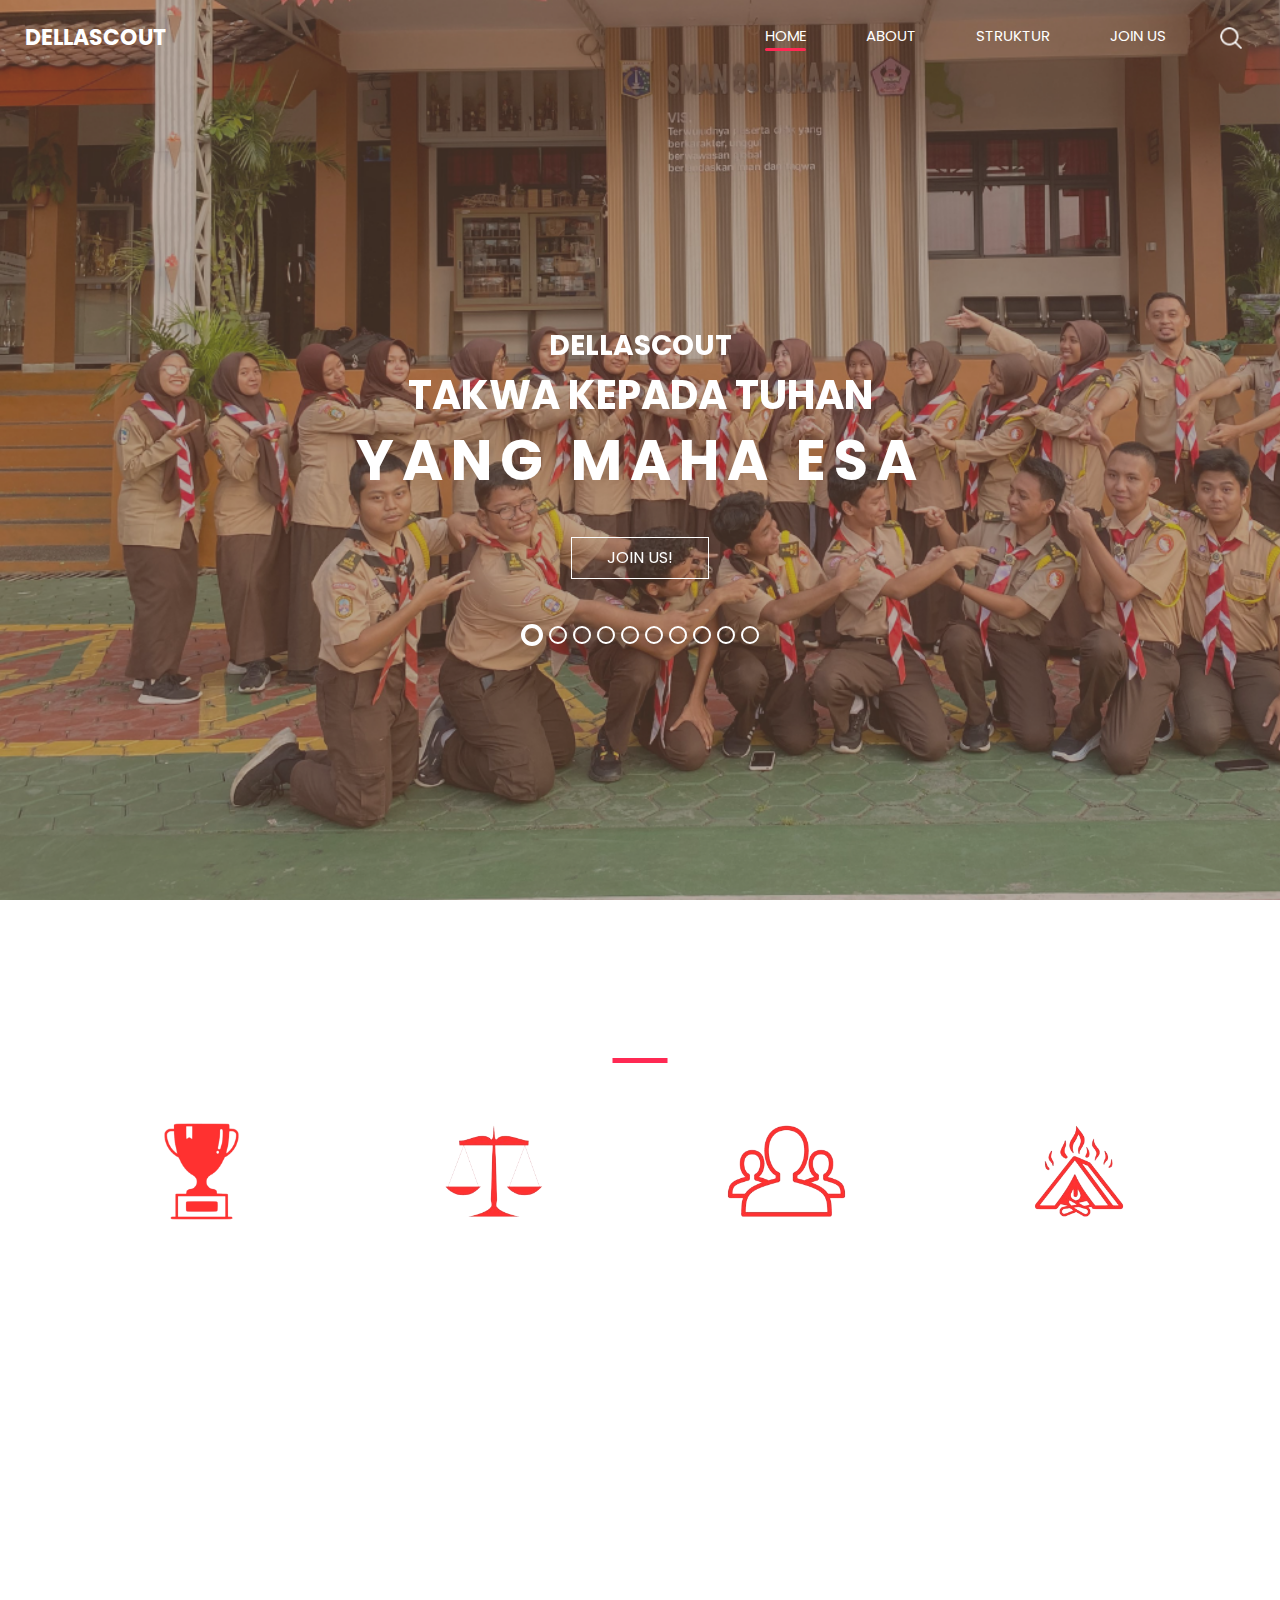
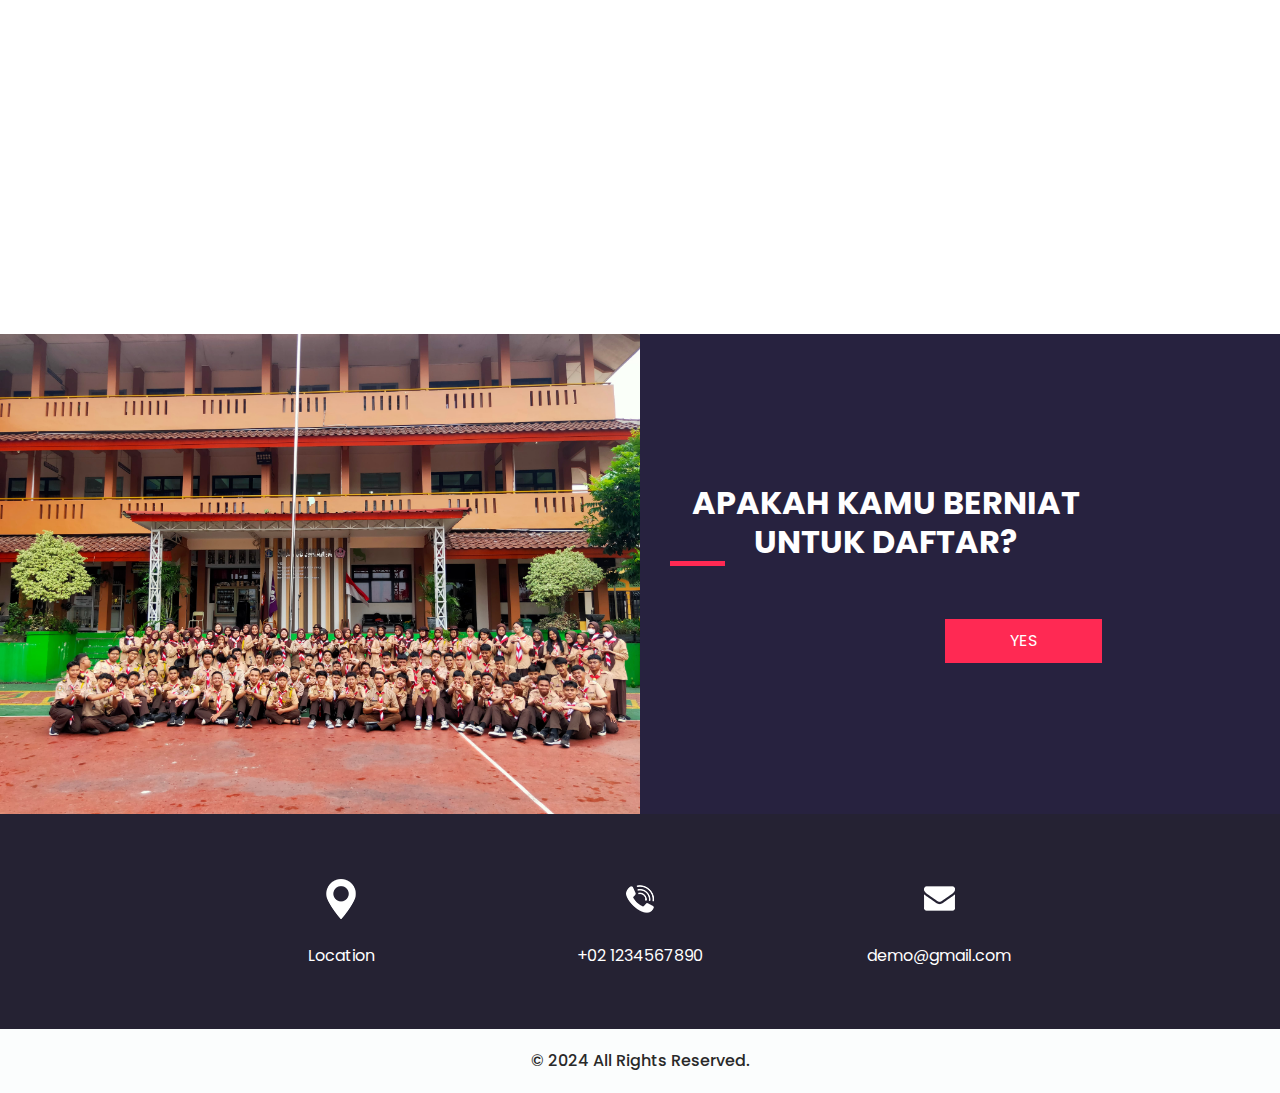
==== index.html @ 031c6e32 "Add files via upload" ====
<!DOCTYPE html>
<html>

<head>
  <!-- Basic -->
  <meta charset="utf-8" />
  <meta http-equiv="X-UA-Compatible" content="IE=edge" />
  <!-- Mobile Metas -->
  <meta name="viewport" content="width=device-width, initial-scale=1, shrink-to-fit=no" />
  <!-- Site Metas -->
  <meta name="keywords" content="" />
  <meta name="description" content="" />
  <meta name="author" content="" />

  <title>Dellascout</title>

  <!-- slider stylesheet -->
  <link rel="stylesheet" type="text/css" href="https://cdnjs.cloudflare.com/ajax/libs/OwlCarousel2/2.3.4/assets/owl.carousel.min.css" />

  <!-- bootstrap core css -->
  <link rel="stylesheet" type="text/css" href="css/bootstrap.css" />

  <!-- fonts style -->
  <link href="https://fonts.googleapis.com/css?family=Poppins:400,600,700&display=swap" rel="stylesheet">
  <!-- Custom styles for this template -->
  <link href="css/style.css" rel="stylesheet" />
  <!-- responsive style -->
  <link href="css/responsive.css" rel="stylesheet" />
</head>

<body>
  <div class="hero_area">
    <!-- header section strats -->
    <header class="header_section">
      <div class="container-fluid">
        <nav class="navbar navbar-expand-lg custom_nav-container ">
          <a class="navbar-brand" href="index.html">
            <span>
              Dellascout
            </span>
          </a>
          <button class="navbar-toggler" type="button" data-toggle="collapse" data-target="#navbarSupportedContent" aria-controls="navbarSupportedContent" aria-expanded="false" aria-label="Toggle navigation">
            <span class="navbar-toggler-icon"></span>
          </button>

          <div class="collapse navbar-collapse" id="navbarSupportedContent">
            <div class="d-flex ml-auto flex-column flex-lg-row align-items-center">
              <ul class="navbar-nav  ">
                <li class="nav-item active">
                  <a class="nav-link" href="index.html">Home <span class="sr-only">(current)</span></a>
                </li>
                <li class="nav-item ">
                  <a class="nav-link" href="why.html"> About </a>
                </li>
                </li>
                <li class="nav-item">
                  <a class="nav-link" href="trainer.html"> Struktur </a>
                </li>
                <li class="nav-item">
                  <a class="nav-link" href=""> Join Us </a>
                </li>
              </ul>
              <div class="user_option">
                <form class="form-inline my-2 my-lg-0 ml-0 ml-lg-4 mb-3 mb-lg-0">
                  <button class="btn  my-2 my-sm-0 nav_search-btn" type="submit"></button>
                </form>
              </div>
            </div>
          </div>
        </nav>
      </div>
    </header>
    <!-- end header section -->
    <!-- slider section -->
    <section class=" slider_section position-relative">
      <div id="carouselExampleIndicators" class="carousel slide" data-ride="carousel">
        <div class="carousel-inner">
          <div class="carousel-item active">
            <div class="container">
              <div class="col-lg-10 col-md-11 mx-auto">
                <div class="detail-box">
                  <div>
                    <h3>
                      Dellascout
                    </h3>
                    <h2>
                      Takwa kepada Tuhan
                    </h2>
                    <h1>
                      Yang Maha Esa
                    </h1>
                    <div class="">
                      <a href="">
                        Join us!
                      </a>
                    </div>
                  </div>
                </div>
              </div>
            </div>
          </div>
          <div class="carousel-item">
            <div class="container">
              <div class="col-lg-10 col-md-11 mx-auto">
                <div class="detail-box">
                  <div>
                    <h3>
                      Dellascout
                    </h3>
                    <h2>
                      Cinta alam dan kasih Sayang 
                    </h2>
                    <h1>
                      sesama manusia
                    </h1>
                    <div class="">
                      <a href="">
                        Join Us
                      </a>
                    </div>
                  </div>
                </div>
              </div>
            </div>
          </div>
          <div class="carousel-item">
            <div class="container">
              <div class="col-lg-10 col-md-11 mx-auto">
                <div class="detail-box">
                  <div>
                    <h3>
                      Dellascout
                    </h3>
                    <h2>
                      Patriot yang
                    </h2>
                    <h1>
                      sopan dan kesatria
                    </h1>
                    <div class="">
                      <a href="">
                        Join Us
                      </a>
                    </div>
                  </div>
                </div>
              </div>
            </div>
          </div>
          <div class="carousel-item">
            <div class="container">
              <div class="col-lg-10 col-md-11 mx-auto">
                <div class="detail-box">
                  <div>
                    <h3>
                      Dellascout
                    </h3>
                    <h2>
                      Patuh dan suka
                    </h2>
                    <h1>
                      bermusyawarah
                    </h1>
                    <div class="">
                      <a href="">
                        Join Us
                      </a>
                    </div>
                  </div>
                </div>
              </div>
            </div>
          </div>
          <div class="carousel-item">
            <div class="container">
              <div class="col-lg-10 col-md-11 mx-auto">
                <div class="detail-box">
                  <div>
                    <h3>
                      Dellascout
                    </h3>
                    <h2>
                      Rela menolong
                    </h2>
                    <h1>
                      dan tabah
                    </h1>
                    <div class="">
                      <a href="">
                        Join Us
                      </a>
                    </div>
                  </div>
                </div>
              </div>
            </div>
          </div>
          <div class="carousel-item">
            <div class="container">
              <div class="col-lg-10 col-md-11 mx-auto">
                <div class="detail-box">
                  <div>
                    <h3>
                      Dellascout
                    </h3>
                    <h2>
                      Rajin, terampil
                    </h2>
                    <h1>
                      dan gembira
                    </h1>
                    <div class="">
                      <a href="">
                        Join Us
                      </a>
                    </div>
                  </div>
                </div>
              </div>
            </div>
          </div>
          <div class="carousel-item">
            <div class="container">
              <div class="col-lg-10 col-md-11 mx-auto">
                <div class="detail-box">
                  <div>
                    <h3>
                      Dellascout
                    </h3>
                    <h2>
                      Hemat, cermat
                    </h2>
                    <h1>
                      dan Bersahaja
                    </h1>
                    <div class="">
                      <a href="">
                        Join Us
                      </a>
                    </div>
                  </div>
                </div>
              </div>
            </div>
          </div>
          <div class="carousel-item">
            <div class="container">
              <div class="col-lg-10 col-md-11 mx-auto">
                <div class="detail-box">
                  <div>
                    <h3>
                      Dellascout
                    </h3>
                    <h2>
                      Disiplin, berani
                    </h2>
                    <h1>
                      dan setia
                    </h1>
                    <div class="">
                      <a href="">
                        Join Us
                      </a>
                    </div>
                  </div>
                </div>
              </div>
            </div>
          </div>
          <div class="carousel-item">
            <div class="container">
              <div class="col-lg-10 col-md-11 mx-auto">
                <div class="detail-box">
                  <div>
                    <h3>
                      Dellascout
                    </h3>
                    <h2>
                      Bertanggung jawab dan
                    </h2>
                    <h1>
                      dapat dipercaya
                    </h1>
                    <div class="">
                      <a href="">
                        Join Us
                      </a>
                    </div>
                  </div>
                </div>
              </div>
            </div>
          </div>
          <div class="carousel-item">
            <div class="container">
              <div class="col-lg-10 col-md-11 mx-auto">
                <div class="detail-box">
                  <div>
                    <h3>
                      Dellascout
                    </h3>
                    <h2>
                      Suci dalam pikiran, perkataan
                    </h2>
                    <h1>
                      maupun perbuatan
                    </h1>
                    <div class="">
                      <a href="">
                        Join Us
                      </a>
                    </div>
                  </div>
                </div>
              </div>
            </div>
          </div>
        </div>
        <ol class="carousel-indicators">
          <li data-target="#carouselExampleIndicators" data-slide-to="0" class="active"></li>
          <li data-target="#carouselExampleIndicators" data-slide-to="1"></li>
          <li data-target="#carouselExampleIndicators" data-slide-to="2"></li>
          <li data-target="#carouselExampleIndicators" data-slide-to="3"></li>
          <li data-target="#carouselExampleIndicators" data-slide-to="4"></li>
          <li data-target="#carouselExampleIndicators" data-slide-to="5"></li>
          <li data-target="#carouselExampleIndicators" data-slide-to="6"></li>
          <li data-target="#carouselExampleIndicators" data-slide-to="7"></li>
          <li data-target="#carouselExampleIndicators" data-slide-to="8"></li>
          <li data-target="#carouselExampleIndicators" data-slide-to="9"></li>
        </ol>
      </div>
    </section>
    <!-- end slider section -->
  </div>


  <!-- Us section -->

  <section class="us_section layout_padding">
    <div class="container">
      <div class="heading_container">
        <h2>
          Kenapa pilih kami?
        </h2>
      </div>

      <div class="us_container ">
        <div class="row">
          <div class="col-lg-3 col-md-6">
            <div class="box">
              <div class="img-box">
                <img src="images/u-1.png" alt="">
              </div>
              <div class="detail-box">
                <h5>
                  PRESTASI
                </h5>
                <p>
                  Ekskul kami sudah mempunyai banyak prestasi yang di capai
                </p>
              </div>
            </div>
          </div>
          <div class="col-lg-3 col-md-6">
            <div class="box">
              <div class="img-box">
                <img src="images/u-4.png" alt="">
              </div>
              <div class="detail-box">
                <h5>
                  RELA MENOLONG
                </h5>
                <p>
                  Rela menolong semua orang yang membutuhkan bantuan
                </p>
              </div>
            </div>
          </div>
          <div class="col-lg-3 col-md-6">
            <div class="box">
              <div class="img-box">
                <img src="images/u-2.png" alt="">
              </div>
              <div class="detail-box">
                <h5>
                  SOLIDARITAS
                </h5>
                <p>
                  Kami mempunyai solidaritas yang tinggi da
                </p>
              </div>
            </div>
          </div>
          <div class="col-lg-3 col-md-6">
            <div class="box">
              <div class="img-box">
                <img src="images/u-3.png" alt="">
              </div>
              <div class="detail-box">
                <h5>
                  PERKEMAHAN
                </h5>
                <p>
                  Kami juga mengadakan perkemahan seperti perjusa (perkemahan jumat sabtu)
                </p>
              </div>
            </div>
          </div>
        </div>
      </div>
    </div>
  </section>

  <!-- end us section -->


  <!-- heathy section -->

  <section class="heathy_section layout_padding">
    <div class="container">

      <div class="row">
        <div class="col-md-12 mx-auto">
          <div class="detail-box">
            <h2>
              PRAMUKA
            </h2>
            <p>
              Pramuka adalah singkatan dari "Praja Muda Karana," yang berarti "Rakyat Muda yang Suka Berkarya." Pramuka adalah gerakan pendidikan non-formal yang berfokus pada pengembangan keterampilan, karakter, dan nilai-nilai positif bagi anak-anak, remaja, dan pemuda. Gerakan ini bertujuan untuk membentuk individu yang mandiri, bertanggung jawab, berjiwa sosial, dan memiliki kepribadian yang kuat.
            </p>
            <div class="btn-box">
              <a href="why.html">
                READ MORE
              </a>
            </div>
          </div>
        </div>
      </div>

    </div>
  </section>

  <!-- end heathy section -->

  

  <!-- contact section -->

  <section class="contact_section ">
    <div class="container-fluid">
      <div class="row">
        <div class="col-md-6 px-0">
          <div class="img-box">
            <img src="images/contact-img.jpg" alt="">
          </div>
        </div>
        <div class="col-lg-5 col-md-6">
          <div class="form_container pr-0 pr-lg-5 mr-0 mr-lg-2">
            <div class="heading_container">
              <h2>
                Apakah kamu berniat untuk daftar?
              </h2>
            </div>
            <form action="">
              <div class="d-flex ">
                <button>
                  yes
                </button>
              </div>
            </form>
          </div>
        </div>
      </div>
    </div>
  </section>

  <!-- end contact section -->

  <!-- info section -->
  <section class="info_section layout_padding2">
    <div class="container">
      <div class="info_items">
        <a href="">
          <div class="item ">
            <div class="img-box box-1">
              <img src="" alt="">
            </div>
            <div class="detail-box">
              <p>
                Location
              </p>
            </div>
          </div>
        </a>
        <a href="">
          <div class="item ">
            <div class="img-box box-2">
              <img src="" alt="">
            </div>
            <div class="detail-box">
              <p>
                +02 1234567890
              </p>
            </div>
          </div>
        </a>
        <a href="">
          <div class="item ">
            <div class="img-box box-3">
              <img src="" alt="">
            </div>
            <div class="detail-box">
              <p>
                demo@gmail.com
              </p>
            </div>
          </div>
        </a>
      </div>
    </div>
  </section>

  <!-- end info_section -->
<!-- footer section -->
<footer class="container-fluid footer_section">
  <p>
    &copy; 2024 All Rights Reserved. 
  </p>
</footer>
<!-- footer section -->
  <script src="js/jquery-3.4.1.min.js"></script>
  <script src="js/bootstrap.js"></script>

</body>

</html>
---- css/style.css ----
body {
  font-family: 'Poppins', sans-serif;
  color: #000000;
  background-color: #ffffff;
}

.layout_padding {
  padding-top: 120px;
  padding-bottom: 120px;
}

.layout_padding2 {
  padding-top: 45px;
  padding-bottom: 45px;
}

.layout_padding2-top {
  padding-top: 45px;
}

.layout_padding2-bottom {
  padding-bottom: 45px;
}

.layout_padding-top {
  padding-top: 120px;
}

.layout_padding-bottom {
  padding-bottom: 120px;
}

.heading_container {
  display: -webkit-box;
  display: -ms-flexbox;
  display: flex;
  -webkit-box-pack: center;
      -ms-flex-pack: center;
          justify-content: center;
  text-align: center;
}

.heading_container h2 {
  font-weight: bold;
  position: relative;
  padding-bottom: 5px;
  text-transform: uppercase;
}

.heading_container h2::before {
  content: "";
  position: absolute;
  bottom: 0;
  left: 50%;
  width: 55px;
  height: 5px;
  background-color: #ff2953;
  -webkit-transform: translateX(-50%);
          transform: translateX(-50%);
}

/*header section*/
.hero_area {
  height: 100vh;
  display: -webkit-box;
  display: -ms-flexbox;
  display: flex;
  -webkit-box-orient: vertical;
  -webkit-box-direction: normal;
      -ms-flex-direction: column;
          flex-direction: column;
  background-image: url(../images/hero-bg.png);
  background-size: cover;
  background-attachment: fixed;
}

.sub_page .hero_area {
  height: auto;
}

.sub_page .who_section.layout_padding {
  padding-top: 0;
}

.hero_area.sub_pages {
  height: auto;
}

.header_section .container-fluid {
  padding-right: 25px;
  padding-left: 25px;
}

.header_section .nav_container {
  margin: 0 auto;
}

.custom_nav-container.navbar-expand-lg .navbar-nav .nav-item .nav-link {
  margin: 10px 30px;
  padding: 0;
  padding-bottom: 3px;
  color: #ffffff;
  text-align: center;
  position: relative;
  text-transform: uppercase;
  font-size: 15px;
}

.custom_nav-container.navbar-expand-lg .navbar-nav .nav-item .nav-link::after {
  display: none;
  content: "";
  position: absolute;
  left: 0;
  bottom: 0;
  width: 100%;
  height: 3px;
  border-radius: 5px;
  background-color: #ffffff;
}

.custom_nav-container.navbar-expand-lg .navbar-nav .nav-item.active a::after, .custom_nav-container.navbar-expand-lg .navbar-nav .nav-item:hover a::after {
  display: block;
  background-color: #ff2953;
}

a,
a:hover,
a:focus {
  text-decoration: none;
}

a:hover,
a:focus {
  color: initial;
}

.btn,
.btn:focus {
  outline: none !important;
  -webkit-box-shadow: none;
          box-shadow: none;
}

.user_option {
  display: -webkit-box;
  display: -ms-flexbox;
  display: flex;
  -webkit-box-align: center;
      -ms-flex-align: center;
          align-items: center;
}

.user_option a {
  color: #ffffff;
  margin: 10px 30px;
}

.custom_nav-container .nav_search-btn {
  background-image: url(../images/search-icon.png);
  background-size: 22px;
  background-repeat: no-repeat;
  background-position-y: 7px;
  width: 35px;
  height: 35px;
  padding: 0;
  border: none;
}

.navbar-brand {
  display: -webkit-box;
  display: -ms-flexbox;
  display: flex;
  -webkit-box-align: center;
      -ms-flex-align: center;
          align-items: center;
  position: relative;
}

.navbar-brand span {
  font-size: 22px;
  text-transform: uppercase;
  font-weight: bold;
  color: #ffffff;
  position: relative;
  z-index: 3;
}

.custom_nav-container {
  z-index: 99999;
  padding: 15px 0;
}

.custom_nav-container .navbar-toggler {
  outline: none;
}

.custom_nav-container .navbar-toggler .navbar-toggler-icon {
  background-image: url(../images/menu.png);
  background-size: 55px;
}

/*end header section*/
.slider_section {
  -webkit-box-flex: 1;
      -ms-flex: 1;
          flex: 1;
  display: -webkit-box;
  display: -ms-flexbox;
  display: flex;
  -webkit-box-align: center;
      -ms-flex-align: center;
          align-items: center;
  color: #ffffff;
}

.slider_section #carouselExampleIndicators {
  width: 100%;
}

.slider_section .row {
  -webkit-box-align: center;
      -ms-flex-align: center;
          align-items: center;
}

.slider_section .box {
  margin: 125px 0;
}

.slider_section .detail-box {
  text-align: center;
}

.slider_section .detail-box h1,
.slider_section .detail-box h2,
.slider_section .detail-box h3 {
  text-transform: uppercase;
  font-weight: bold;
}

.slider_section .detail-box h2 {
  font-size: 2.5rem;
}

.slider_section .detail-box h1 {
  font-size: 3.5rem;
  font-weight: bold;
  letter-spacing: .5rem;
}

.slider_section .detail-box p {
  margin-top: 25px;
}

.slider_section .detail-box a {
  display: inline-block;
  padding: 8px 35px;
  background-color: transparent;
  border: 1.5px solid #ffffff;
  color: #ffffff;
  border-radius: 0px;
  -webkit-transition: -webkit-transform 0.3s;
  transition: -webkit-transform 0.3s;
  transition: transform 0.3s;
  transition: transform 0.3s, -webkit-transform 0.3s;
  text-transform: uppercase;
  margin-top: 35px;
}

.slider_section .detail-box a:hover {
  background-color: #ffffff;
  color: #000000;
}

.slider_section #carouselExampleIndicators .carousel-indicators {
  position: unset;
  margin: 0;
  margin-top: 45px;
  -webkit-box-align: center;
      -ms-flex-align: center;
          align-items: center;
}

.slider_section #carouselExampleIndicators .carousel-indicators li {
  width: 14px;
  height: 14px;
  background-color: transparent;
  border: 2px solid #ffffff;
  border-radius: 100%;
  opacity: 1;
}

.slider_section #carouselExampleIndicators .carousel-indicators li.active {
  border: 4px solid #ffffff;
}

.us_section {
  background-image: url(../images/us-bg.png);
  background-size: cover;
  background-attachment: fixed;
  color: #ffffff;
}

.us_section .us_container {
  padding-top: 25px;
}

.us_section .us_container .box {
  display: -webkit-box;
  display: -ms-flexbox;
  display: flex;
  -webkit-box-orient: vertical;
  -webkit-box-direction: normal;
      -ms-flex-direction: column;
          flex-direction: column;
  -webkit-box-align: center;
      -ms-flex-align: center;
          align-items: center;
  text-align: center;
  margin: 25px 10px 0 10px;
}

.us_section .us_container .box .img-box {
  height: 100px;
  display: -webkit-box;
  display: -ms-flexbox;
  display: flex;
  -webkit-box-align: center;
      -ms-flex-align: center;
          align-items: center;
  -webkit-box-pack: center;
      -ms-flex-pack: center;
          justify-content: center;
}

.us_section .us_container .box .img-box img {
  max-width: 100%;
}

.us_section .us_container .box .detail-box h5 {
  font-weight: bold;
}

.heathy_section {
  background-image: url(../images/healthy-bg.png);
  background-size: cover;
  background-attachment: fixed;
  color: #ffffff;
  text-align: center;
}

.heathy_section h2 {
  font-weight: bold;
}

.heathy_section p {
  margin-top: 35px;
}

.heathy_section .btn-box {
  display: -webkit-box;
  display: -ms-flexbox;
  display: flex;
  -webkit-box-pack: center;
      -ms-flex-pack: center;
          justify-content: center;
  margin-top: 45px;
}

.heathy_section .btn-box a {
  display: inline-block;
  padding: 8px 35px;
  background-color: transparent;
  border: 1.5px solid #ffffff;
  color: #ffffff;
  border-radius: 0;
  -webkit-transition: -webkit-transform 0.3s;
  transition: -webkit-transform 0.3s;
  transition: transform 0.3s;
  transition: transform 0.3s, -webkit-transform 0.3s;
  text-transform: uppercase;
}

.heathy_section .btn-box a:hover {
  background-color: #ffffff;
  color: #000000;
}

.trainer_section {
  background-image: url(../images/trainer-bg.jpg);
  background-size: cover;
  background-attachment: fixed;
  color: #ffffff;
}

.trainer_section .box {
  margin-top: 55px;
  display: -webkit-box;
  display: -ms-flexbox;
  display: flex;
  -webkit-box-orient: vertical;
  -webkit-box-direction: normal;
      -ms-flex-direction: column;
          flex-direction: column;
  -webkit-box-align: center;
      -ms-flex-align: center;
          align-items: center;
  text-align: center;
}

.trainer_section .box .name h5 {
  font-weight: bold;
  margin-bottom: 15px;
}

.trainer_section .box .img-box {
  border-radius: 15px;
  overflow: hidden;
}

.trainer_section .box .img-box img {
  width: 100%;
}

.trainer_section .box .social_box {
  display: -webkit-box;
  display: -ms-flexbox;
  display: flex;
  -webkit-box-pack: justify;
      -ms-flex-pack: justify;
          justify-content: space-between;
  width: 225px;
  padding: 12px 45px;
  background-color: #ffffff;
  border-radius: 50px;
  margin-top: -25px;
}

.contact_section {
  position: relative;
  background-color: #27223f;
  color: #ffffff;
}

.contact_section .heading_container {
  -webkit-box-pack: start;
      -ms-flex-pack: start;
          justify-content: start;
}

.contact_section .heading_container h2::before {
  text-align: left;
  left: 0;
  -webkit-transform: none;
          transform: none;
}

.contact_section .row {
  -webkit-box-align: center;
      -ms-flex-align: center;
          align-items: center;
}

.contact_section .img-box img {
  width: 100%;
}

.contact_section .form_container {
  padding: 45px 0 45px 15px;
}

.contact_section input {
  width: 100%;
  border: none;
  background-color: #ffffff;
  outline: none;
  color: #000000;
  margin-top: 25px;
  padding: 12px;
}

.contact_section input::-webkit-input-placeholder {
  color: #2a2a2c;
}

.contact_section input:-ms-input-placeholder {
  color: #2a2a2c;
}

.contact_section input::-ms-input-placeholder {
  color: #2a2a2c;
}

.contact_section input::placeholder {
  color: #2a2a2c;
}

.contact_section input.message-box {
  padding: 45px 12px;
}

.contact_section button {
  padding: 10px 65px;
  outline: none;
  border: none;
  color: #ffffff;
  background: #ff2953;
  margin: 45px 0 0 auto;
  text-transform: uppercase;
}

.info_section {
  background-color: #252233;
}

.info_items {
  width: 70%;
  margin: 0 auto;
  display: -webkit-box;
  display: -ms-flexbox;
  display: flex;
  -webkit-box-pack: justify;
      -ms-flex-pack: justify;
          justify-content: space-between;
}

.info_items .item {
  width: 200px;
  display: -webkit-box;
  display: -ms-flexbox;
  display: flex;
  -webkit-box-orient: vertical;
  -webkit-box-direction: normal;
      -ms-flex-direction: column;
          flex-direction: column;
  -webkit-box-align: center;
      -ms-flex-align: center;
          align-items: center;
  text-align: center;
}

.info_items .item .img-box {
  width: 80px;
  height: 80px;
  border-radius: 100%;
  background-repeat: no-repeat;
  background-position: center;
}

.info_items .item .detail-box {
  margin-top: 5px;
  color: #fff;
}

.info_items {
  position: relative;
}

.info_items a {
  position: relative;
}

.info_items .item .img-box.box-1 {
  background-image: url(../images/location-white.png);
}

.info_items .item .img-box.box-2 {
  background-image: url(../images/telephone-white.png);
}

.info_items .item .img-box.box-3 {
  background-image: url(../images/envelope-white.png);
}

/* footer section*/
.footer_section {
  background-color: #fbfdfd;
  padding: 20px;
  font-weight: 500;
}

.footer_section p {
  color: #292929;
  margin: 0;
  text-align: center;
}

.footer_section a {
  color: #292929;
}

/* end footer section*/
/*# sourceMappingURL=style.css.map */
---- css/responsive.css ----
@media (max-width: 1120px) {}

@media (max-width: 992px) {
    .hero_area {
        height: auto;
    }

    .custom_nav-container .nav_search-btn {
        background-position: center;
        margin-top: 10px;
    }

    .slider_section {
        padding-top: 45px;
        padding-bottom: 75px;
    }

    .info_items {
        width: 100%;
    }
}

@media (max-width: 768px) {
    .contact_section .form_container {
        padding: 45px 0;
    }

    .info_items {
        flex-direction: column;
        align-items: center;
    }

    .contact_section .heading_container {
        justify-content: center;
    }

    .contact_section .heading_container h2::before {
        left: 50%;
        transform: translateX(-50%);
    }

    .contact_section button {
        margin: 45px auto 0 auto;
    }
}


@media (max-width: 576px) {
    .slider_section .detail-box h1 {
        font-size: 3rem;
    }
}

@media (max-width: 480px) {}

@media (max-width: 420px) {
    .slider_section .detail-box h1 {
        letter-spacing: .3rem;
    }
}

@media (max-width: 360px) {}

@media (min-width: 1200px) {
    .container {
        max-width: 1170px;
    }
}
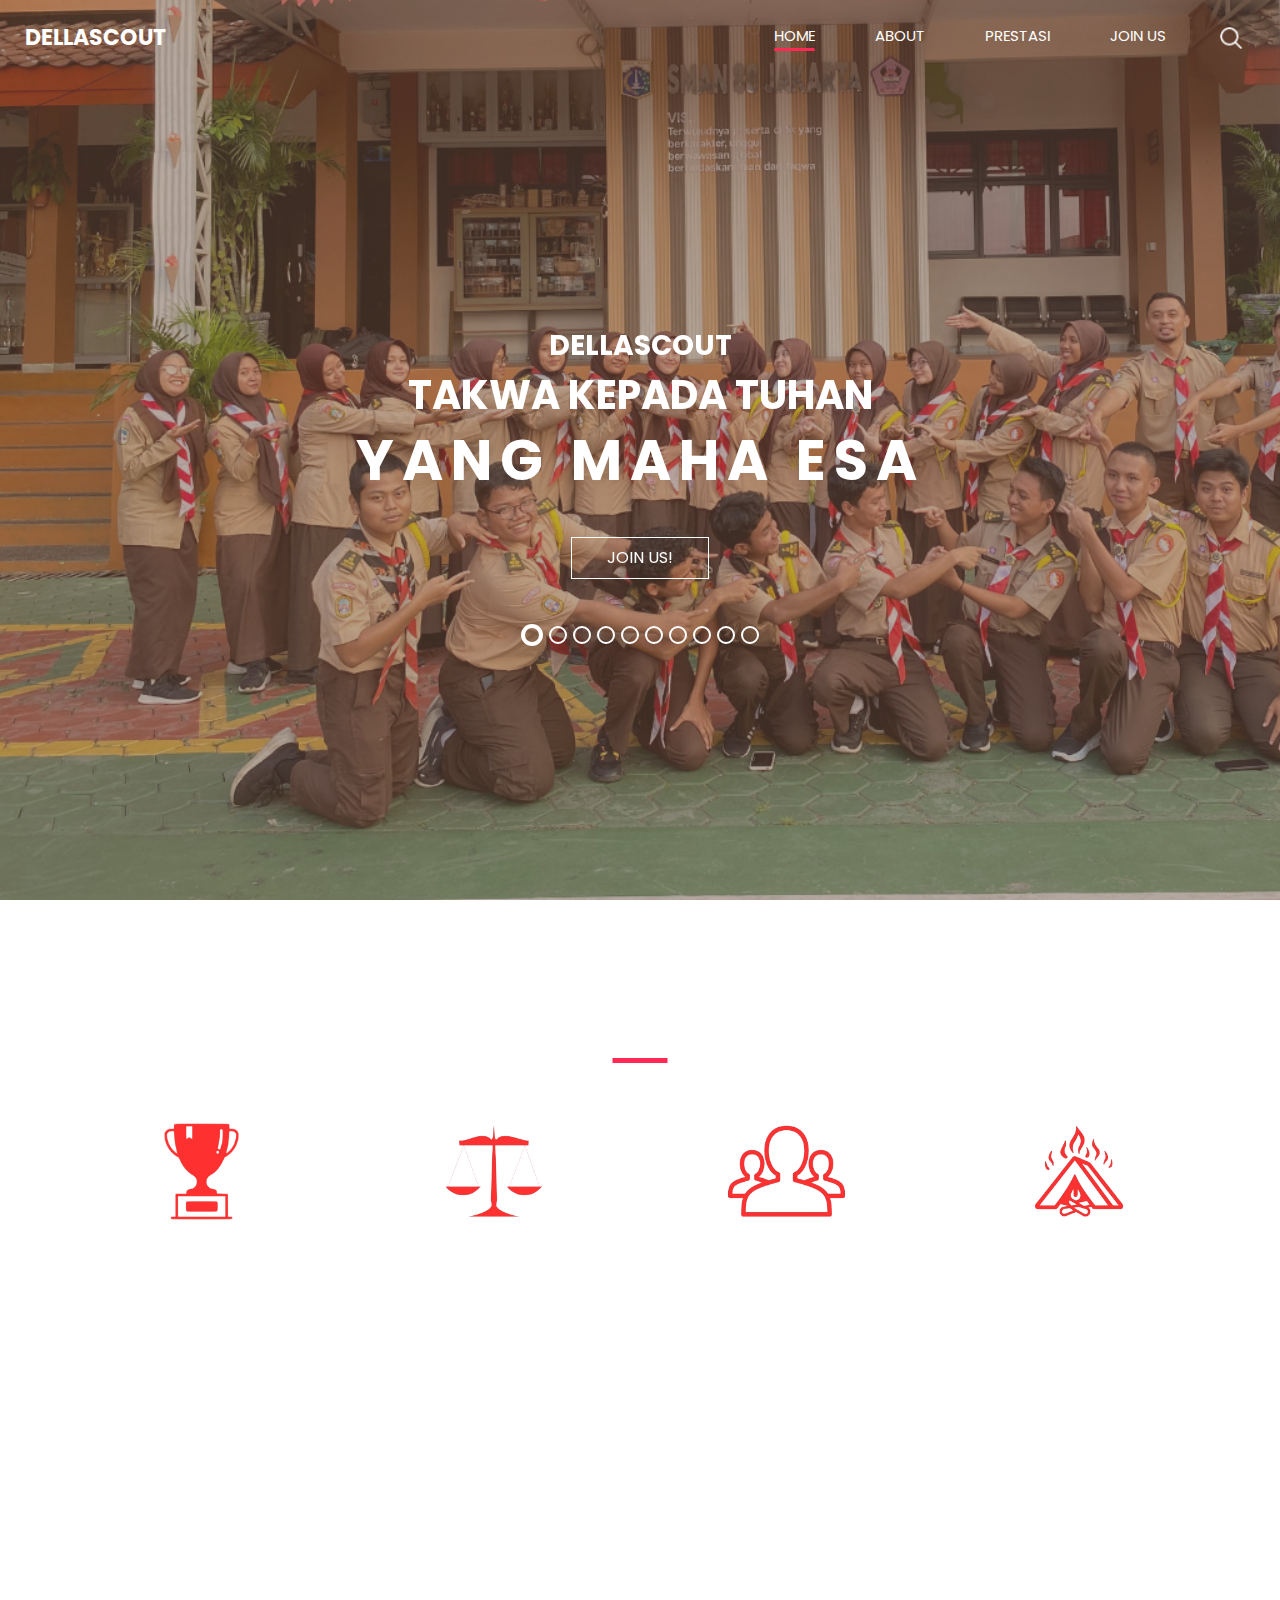
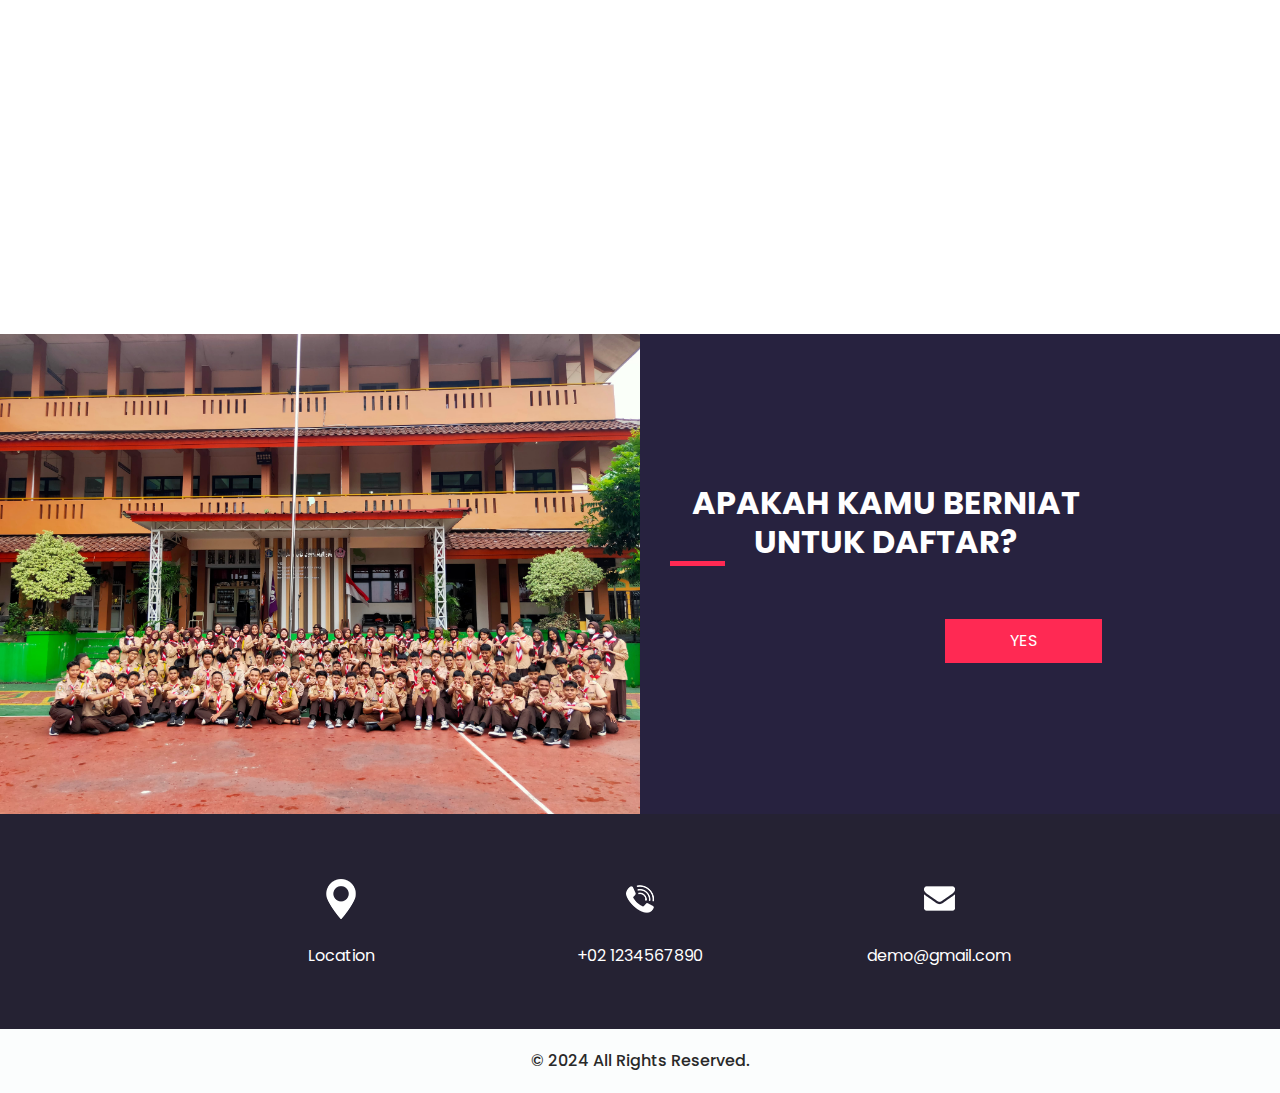
==== commit 06daa9d6: "Update index.html" ====
--- a/index.html
+++ b/index.html
@@ -54,10 +54,10 @@
                 </li>
                 </li>
                 <li class="nav-item">
-                  <a class="nav-link" href="trainer.html"> Struktur </a>
+                  <a class="nav-link" href="prestasi.html"> Prestasi </a>
                 </li>
                 <li class="nav-item">
-                  <a class="nav-link" href=""> Join Us </a>
+                  <a class="nav-link" href="#" id="join-us">Join Us</a>
                 </li>
               </ul>
               <div class="user_option">
@@ -521,6 +521,14 @@
   </section>
 
   <!-- end info_section -->
+  <!-- Qr Code -->
+  <div id="qr-popup" class="popup">
+    <div class="popup-content">
+        <span class="close-btn">&times;</span>
+        <img src="Scan qr code ini untuk daftar" alt="">
+        <img src="images/qrcode.png" alt="QR Code">
+    </div>
+</div>
 <!-- footer section -->
 <footer class="container-fluid footer_section">
   <p>
@@ -530,7 +538,8 @@
 <!-- footer section -->
   <script src="js/jquery-3.4.1.min.js"></script>
   <script src="js/bootstrap.js"></script>
+  <script src="js/script.js"></script>
 
 </body>
 
-</html>+</html>
--- a/css/style.css
+++ b/css/style.css
@@ -431,7 +431,7 @@
           justify-content: space-between;
   width: 225px;
   padding: 12px 45px;
-  background-color: #ffffff;
+  background-color: #464646;
   border-radius: 50px;
   margin-top: -25px;
 }
@@ -589,5 +589,49 @@
   color: #292929;
 }
 
+.popup {
+  display: none; /* Hidden by default */
+  position: fixed; 
+  z-index: 1; /* Sit on top */
+  left: 0;
+  top: 0;
+  width: 100%; 
+  height: 100%; 
+  overflow: auto; 
+  background-color: rgb(0,0,0); 
+  background-color: rgba(0,0,0,0.4); 
+}
+
+.popup-content {
+  background-color: #fefefe;
+  margin: 15% auto; /* 15% from the top and centered */
+  padding: 20px;
+  border: 1px solid #888;
+  width: 50%; /* Could be more or less, depending on screen size */
+  text-align: center; /* Center the content */
+  position: relative;
+}
+
+.close-btn {
+  color: #aaa;
+  float: right;
+  font-size: 28px;
+  font-weight: bold;
+  position: absolute;
+  right: 10px;
+  top: 10px;
+}
+
+.close-btn:hover,
+.close-btn:focus {
+  color: black;
+  text-decoration: none;
+  cursor: pointer;
+}
+
+.qr-code {
+  max-width: 100%;
+  height: auto;
+}
 /* end footer section*/
-/*# sourceMappingURL=style.css.map */+/*# sourceMappingURL=style.css.map */
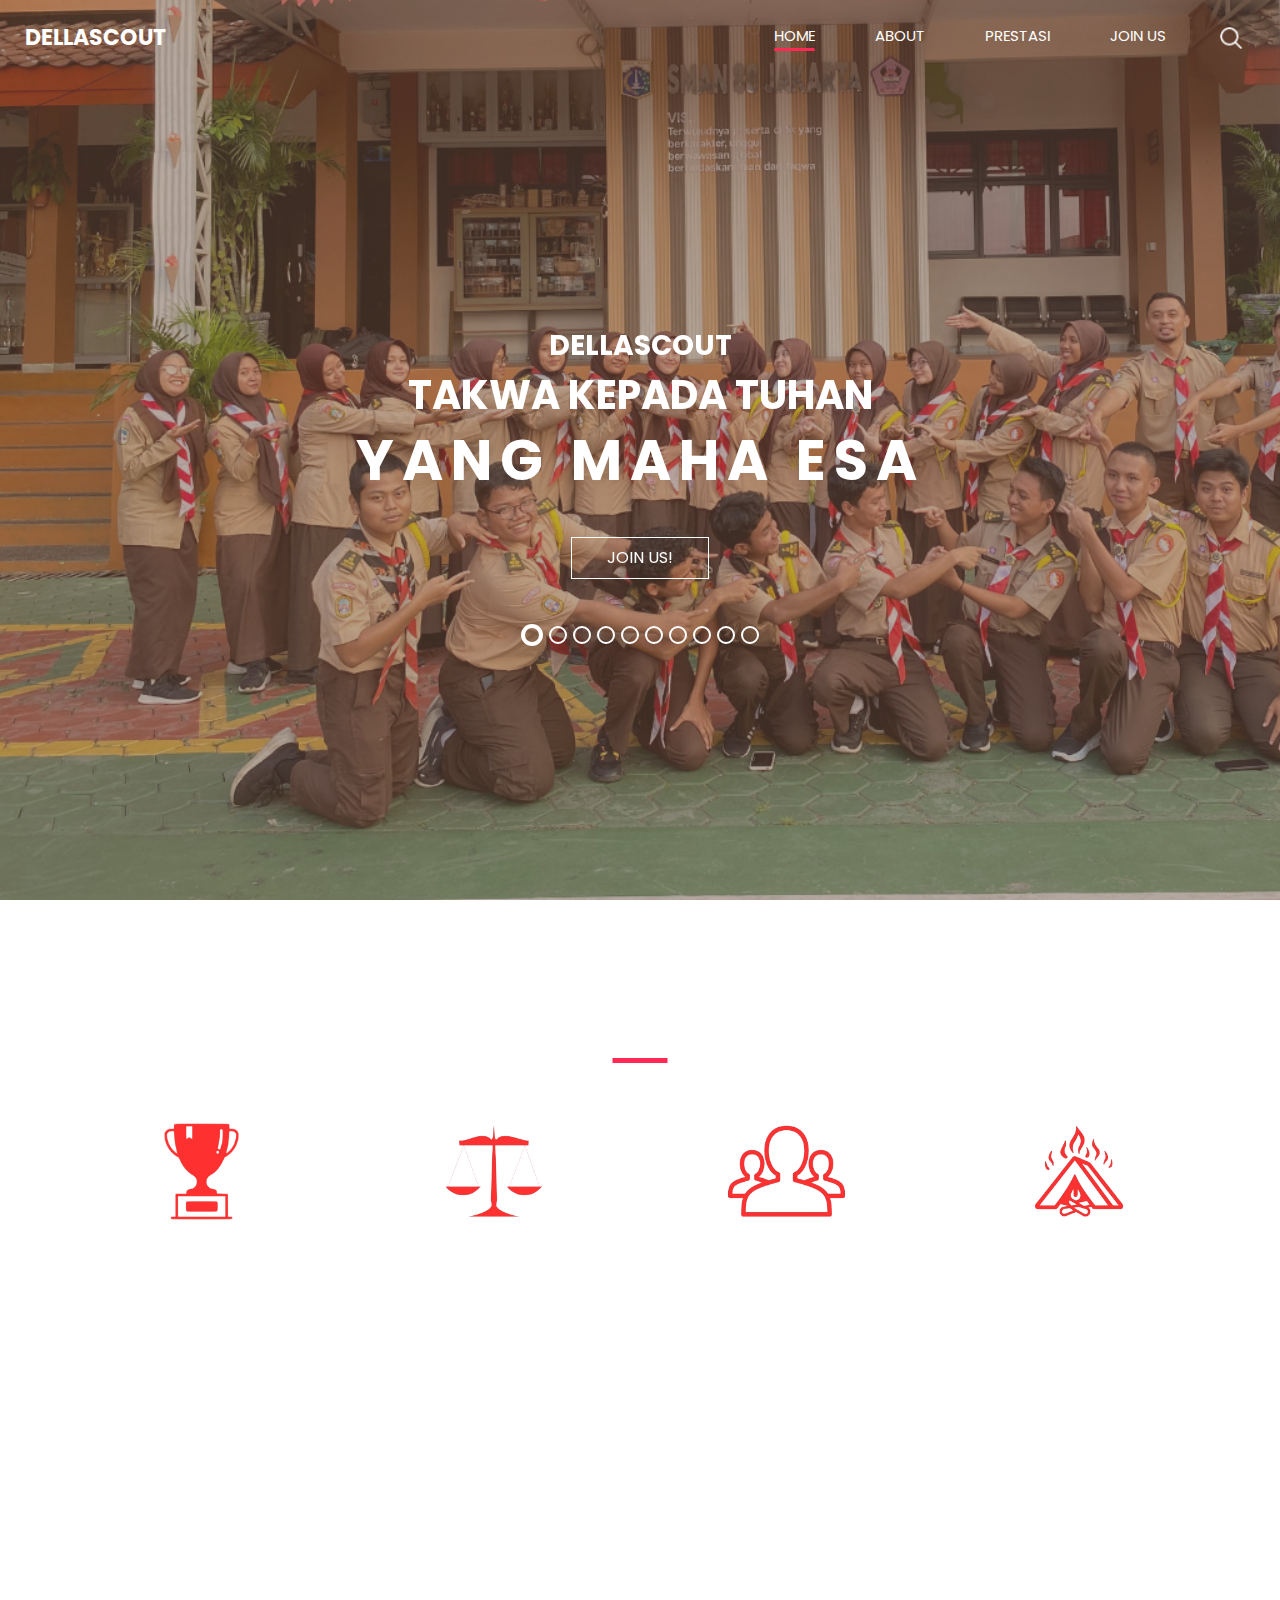
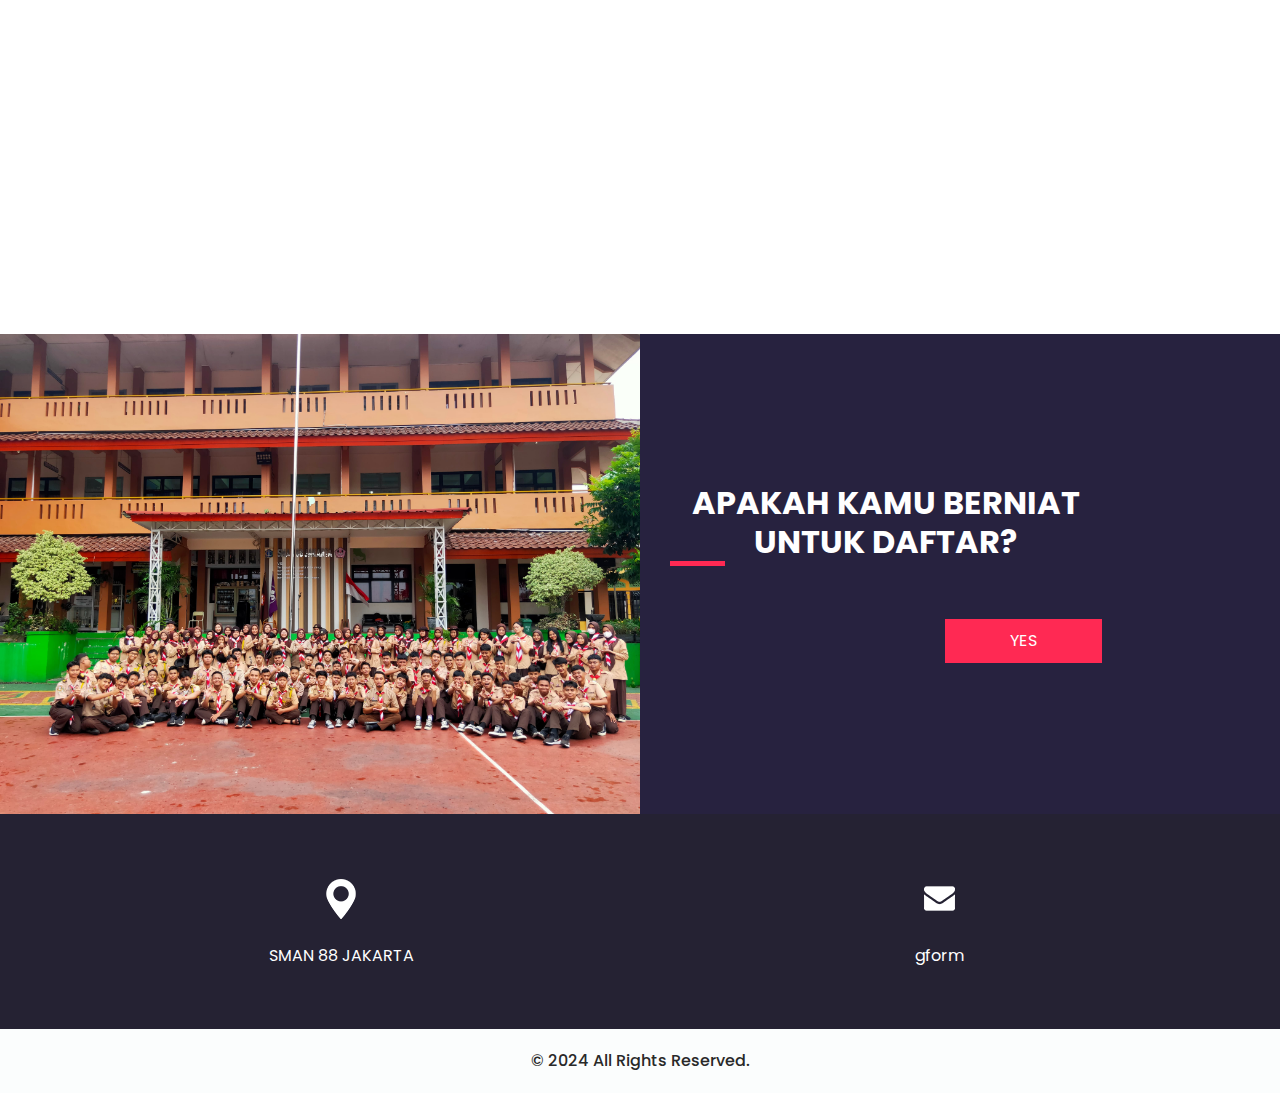
==== commit 917b9b97: "Add files via upload" ====
--- a/index.html
+++ b/index.html
@@ -29,6 +29,7 @@
 </head>
 
 <body>
+  
   <div class="hero_area">
     <!-- header section strats -->
     <header class="header_section">
@@ -77,28 +78,26 @@
         <div class="carousel-inner">
           <div class="carousel-item active">
             <div class="container">
-              <div class="col-lg-10 col-md-11 mx-auto">
-                <div class="detail-box">
-                  <div>
-                    <h3>
-                      Dellascout
-                    </h3>
-                    <h2>
-                      Takwa kepada Tuhan
-                    </h2>
-                    <h1>
-                      Yang Maha Esa
-                    </h1>
-                    <div class="">
-                      <a href="">
-                        Join us!
-                      </a>
-                    </div>
-                  </div>
-                </div>
-              </div>
-            </div>
-          </div>
+                <div class="col-lg-10 col-md-11 mx-auto">
+                    <div class="detail-box">
+                        <div>
+                            <h3>
+                                Dellascout
+                            </h3>
+                            <h2>
+                                Takwa kepada Tuhan
+                            </h2>
+                            <h1>
+                                Yang Maha Esa
+                            </h1>
+                            <div>
+                                <a href="images/qrcode.png">Join us!</a>
+                            </div>
+                        </div>
+                    </div>
+                </div>
+            </div>
+        </div>
           <div class="carousel-item">
             <div class="container">
               <div class="col-lg-10 col-md-11 mx-auto">
@@ -114,9 +113,7 @@
                       sesama manusia
                     </h1>
                     <div class="">
-                      <a href="">
-                        Join Us
-                      </a>
+                      <a href="images/qrcode.png">Join us!</a>
                     </div>
                   </div>
                 </div>
@@ -138,9 +135,7 @@
                       sopan dan kesatria
                     </h1>
                     <div class="">
-                      <a href="">
-                        Join Us
-                      </a>
+                      <a href="images/qrcode.png">Join us!</a>
                     </div>
                   </div>
                 </div>
@@ -162,9 +157,7 @@
                       bermusyawarah
                     </h1>
                     <div class="">
-                      <a href="">
-                        Join Us
-                      </a>
+                      <a href="images/qrcode.png">Join us!</a>
                     </div>
                   </div>
                 </div>
@@ -186,9 +179,7 @@
                       dan tabah
                     </h1>
                     <div class="">
-                      <a href="">
-                        Join Us
-                      </a>
+                      <a href="images/qrcode.png">Join us!</a>
                     </div>
                   </div>
                 </div>
@@ -210,9 +201,7 @@
                       dan gembira
                     </h1>
                     <div class="">
-                      <a href="">
-                        Join Us
-                      </a>
+                      <a href="images/qrcode.png">Join us!</a>
                     </div>
                   </div>
                 </div>
@@ -234,9 +223,7 @@
                       dan Bersahaja
                     </h1>
                     <div class="">
-                      <a href="">
-                        Join Us
-                      </a>
+                      <a href="images/qrcode.png">Join us!</a>
                     </div>
                   </div>
                 </div>
@@ -258,9 +245,7 @@
                       dan setia
                     </h1>
                     <div class="">
-                      <a href="">
-                        Join Us
-                      </a>
+                      <a href="images/qrcode.png">Join us!</a>
                     </div>
                   </div>
                 </div>
@@ -282,9 +267,7 @@
                       dapat dipercaya
                     </h1>
                     <div class="">
-                      <a href="">
-                        Join Us
-                      </a>
+                      <a href="images/qrcode.png">Join us!</a>
                     </div>
                   </div>
                 </div>
@@ -306,9 +289,7 @@
                       maupun perbuatan
                     </h1>
                     <div class="">
-                      <a href="">
-                        Join Us
-                      </a>
+                      <a href="images/qrcode.png">Join us!</a>
                     </div>
                   </div>
                 </div>
@@ -348,36 +329,41 @@
         <div class="row">
           <div class="col-lg-3 col-md-6">
             <div class="box">
-              <div class="img-box">
-                <img src="images/u-1.png" alt="">
-              </div>
-              <div class="detail-box">
-                <h5>
-                  PRESTASI
-                </h5>
-                <p>
-                  Ekskul kami sudah mempunyai banyak prestasi yang di capai
-                </p>
-              </div>
+              <a class="detail-boxclick" href="prestasi.html">
+                <div class="img-box">
+                  <img src="images/u-1.png" alt="">
+                </div>
+                <div class="detail-box">
+                  <h5>
+                    PRESTASI
+                  </h5>
+                  <p>
+                    Ekskul kami sudah mempunyai banyak prestasi yang di capai
+                  </p>
+                </div>
+            </a>
             </div>
           </div>
           <div class="col-lg-3 col-md-6">
             <div class="box">
-              <div class="img-box">
-                <img src="images/u-4.png" alt="">
-              </div>
-              <div class="detail-box">
-                <h5>
-                  RELA MENOLONG
-                </h5>
-                <p>
-                  Rela menolong semua orang yang membutuhkan bantuan
-                </p>
-              </div>
+              <a class="detail-boxclick" href="#">
+                <div class="img-box">
+                  <img src="images/u-4.png" alt="">
+                </div>
+                <div class="detail-box">
+                  <h5>
+                    RELA MENOLONG
+                  </h5>
+                  <p>
+                    Rela menolong semua orang yang membutuhkan bantuan
+                  </p>
+                </div>
+              </a>
             </div>
           </div>
           <div class="col-lg-3 col-md-6">
             <div class="box">
+              <a class="detail-boxclick" href="#">
               <div class="img-box">
                 <img src="images/u-2.png" alt="">
               </div>
@@ -389,10 +375,12 @@
                   Kami mempunyai solidaritas yang tinggi da
                 </p>
               </div>
+              </a>
             </div>
           </div>
           <div class="col-lg-3 col-md-6">
             <div class="box">
+              <a class="detail-boxclick" href="kegiatan.html">
               <div class="img-box">
                 <img src="images/u-3.png" alt="">
               </div>
@@ -404,6 +392,7 @@
                   Kami juga mengadakan perkemahan seperti perjusa (perkemahan jumat sabtu)
                 </p>
               </div>
+              </a>
             </div>
           </div>
         </div>
@@ -487,31 +476,20 @@
             </div>
             <div class="detail-box">
               <p>
-                Location
+                SMAN 88 JAKARTA
               </p>
             </div>
           </div>
         </a>
-        <a href="">
-          <div class="item ">
-            <div class="img-box box-2">
-              <img src="" alt="">
-            </div>
-            <div class="detail-box">
-              <p>
-                +02 1234567890
-              </p>
-            </div>
-          </div>
-        </a>
-        <a href="">
+        
+        <a href="https://docs.google.com/forms/d/e/1FAIpQLSd2fQe2Yl6pRHMy0ITDaZGDoqKAnDzZ70uOz0A7bebWSko_NQ/viewform">
           <div class="item ">
             <div class="img-box box-3">
               <img src="" alt="">
             </div>
             <div class="detail-box">
               <p>
-                demo@gmail.com
+                gform
               </p>
             </div>
           </div>
@@ -542,4 +520,4 @@
 
 </body>
 
-</html>
+</html>--- a/css/style.css
+++ b/css/style.css
@@ -387,12 +387,15 @@
 }
 
 .trainer_section {
-  background-image: url(../images/trainer-bg.jpg);
+  background-image: url(../images/trainer-bg.png);
   background-size: cover;
   background-attachment: fixed;
   color: #ffffff;
 }
 
+.detail-boxclick {
+  color: white;
+}
 .trainer_section .box {
   margin-top: 55px;
   display: -webkit-box;
@@ -634,4 +637,4 @@
   height: auto;
 }
 /* end footer section*/
-/*# sourceMappingURL=style.css.map */
+/*# sourceMappingURL=style.css.map */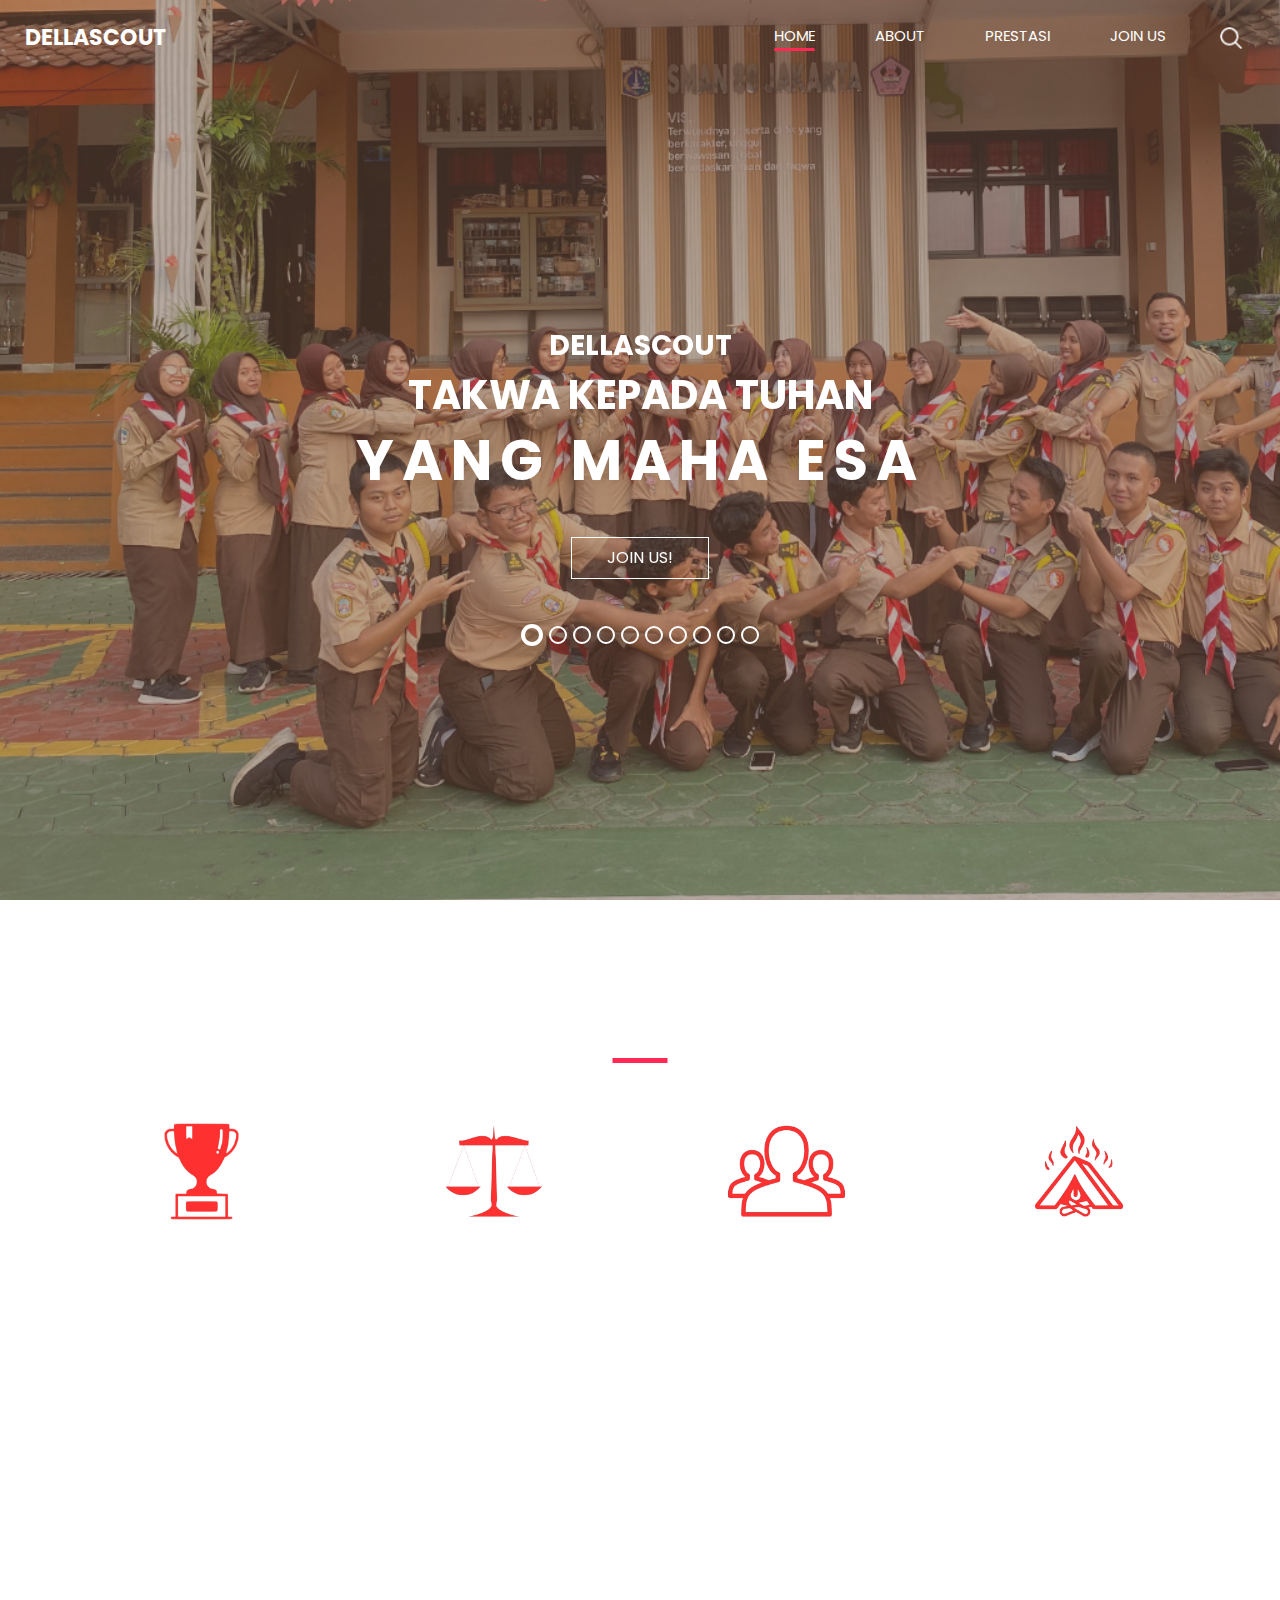
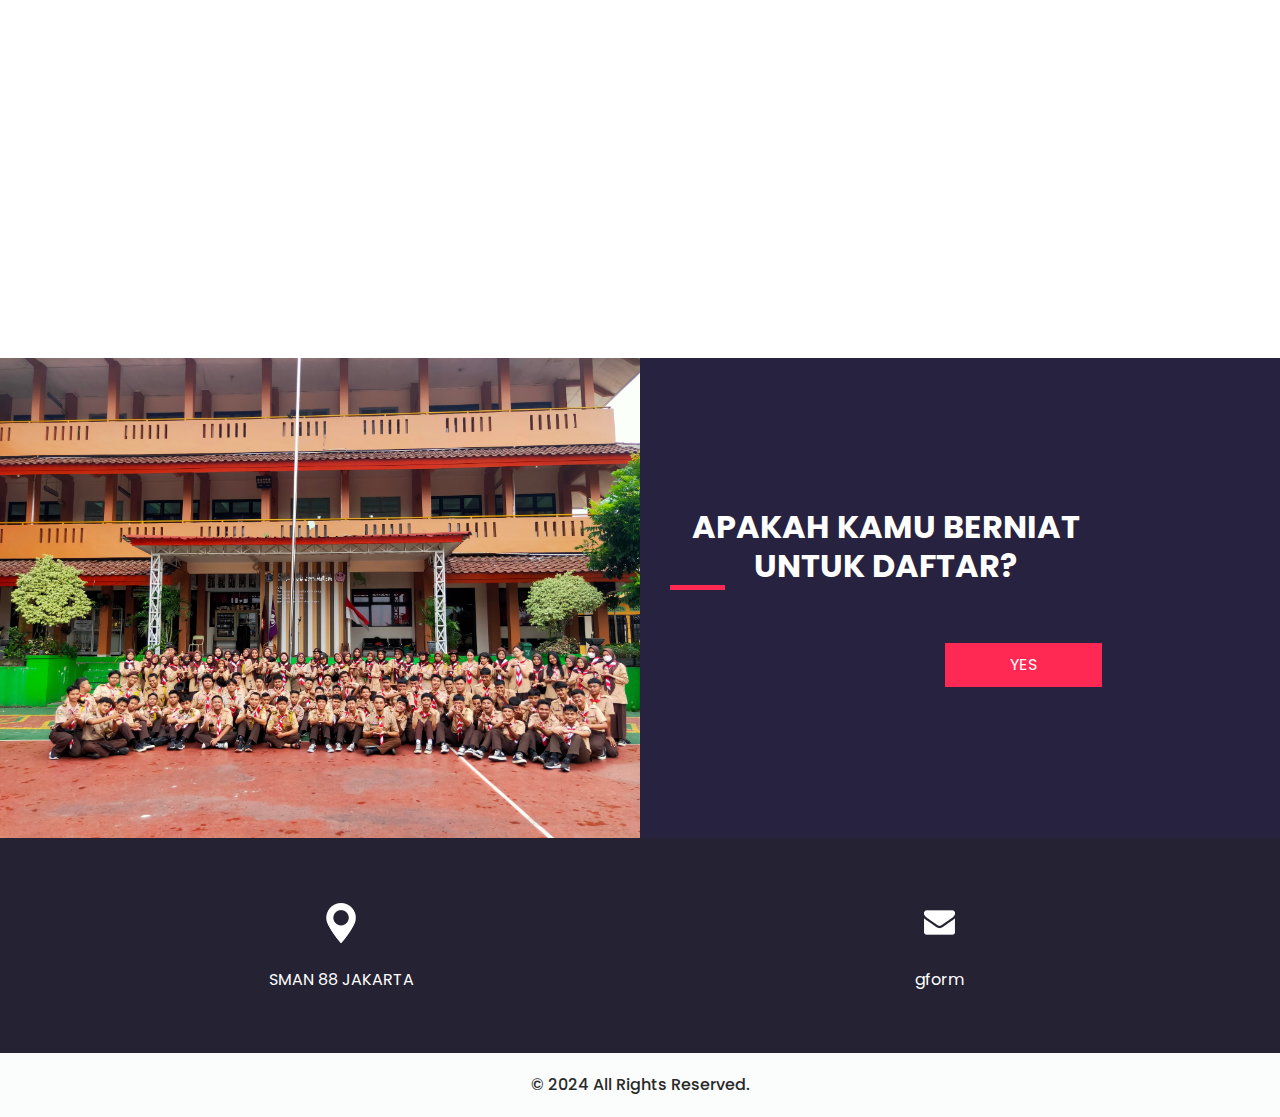
==== commit 43fa4a79: "Update index.html" ====
--- a/index.html
+++ b/index.html
@@ -386,10 +386,10 @@
               </div>
               <div class="detail-box">
                 <h5>
-                  PERKEMAHAN
+                  KEGIATAN MENARIK
                 </h5>
                 <p>
-                  Kami juga mengadakan perkemahan seperti perjusa (perkemahan jumat sabtu)
+                  Kami juga mengadakan kegiatan pramuka yang sangat seru dan pastinya menyenangkan
                 </p>
               </div>
               </a>
@@ -520,4 +520,4 @@
 
 </body>
 
-</html>+</html>
